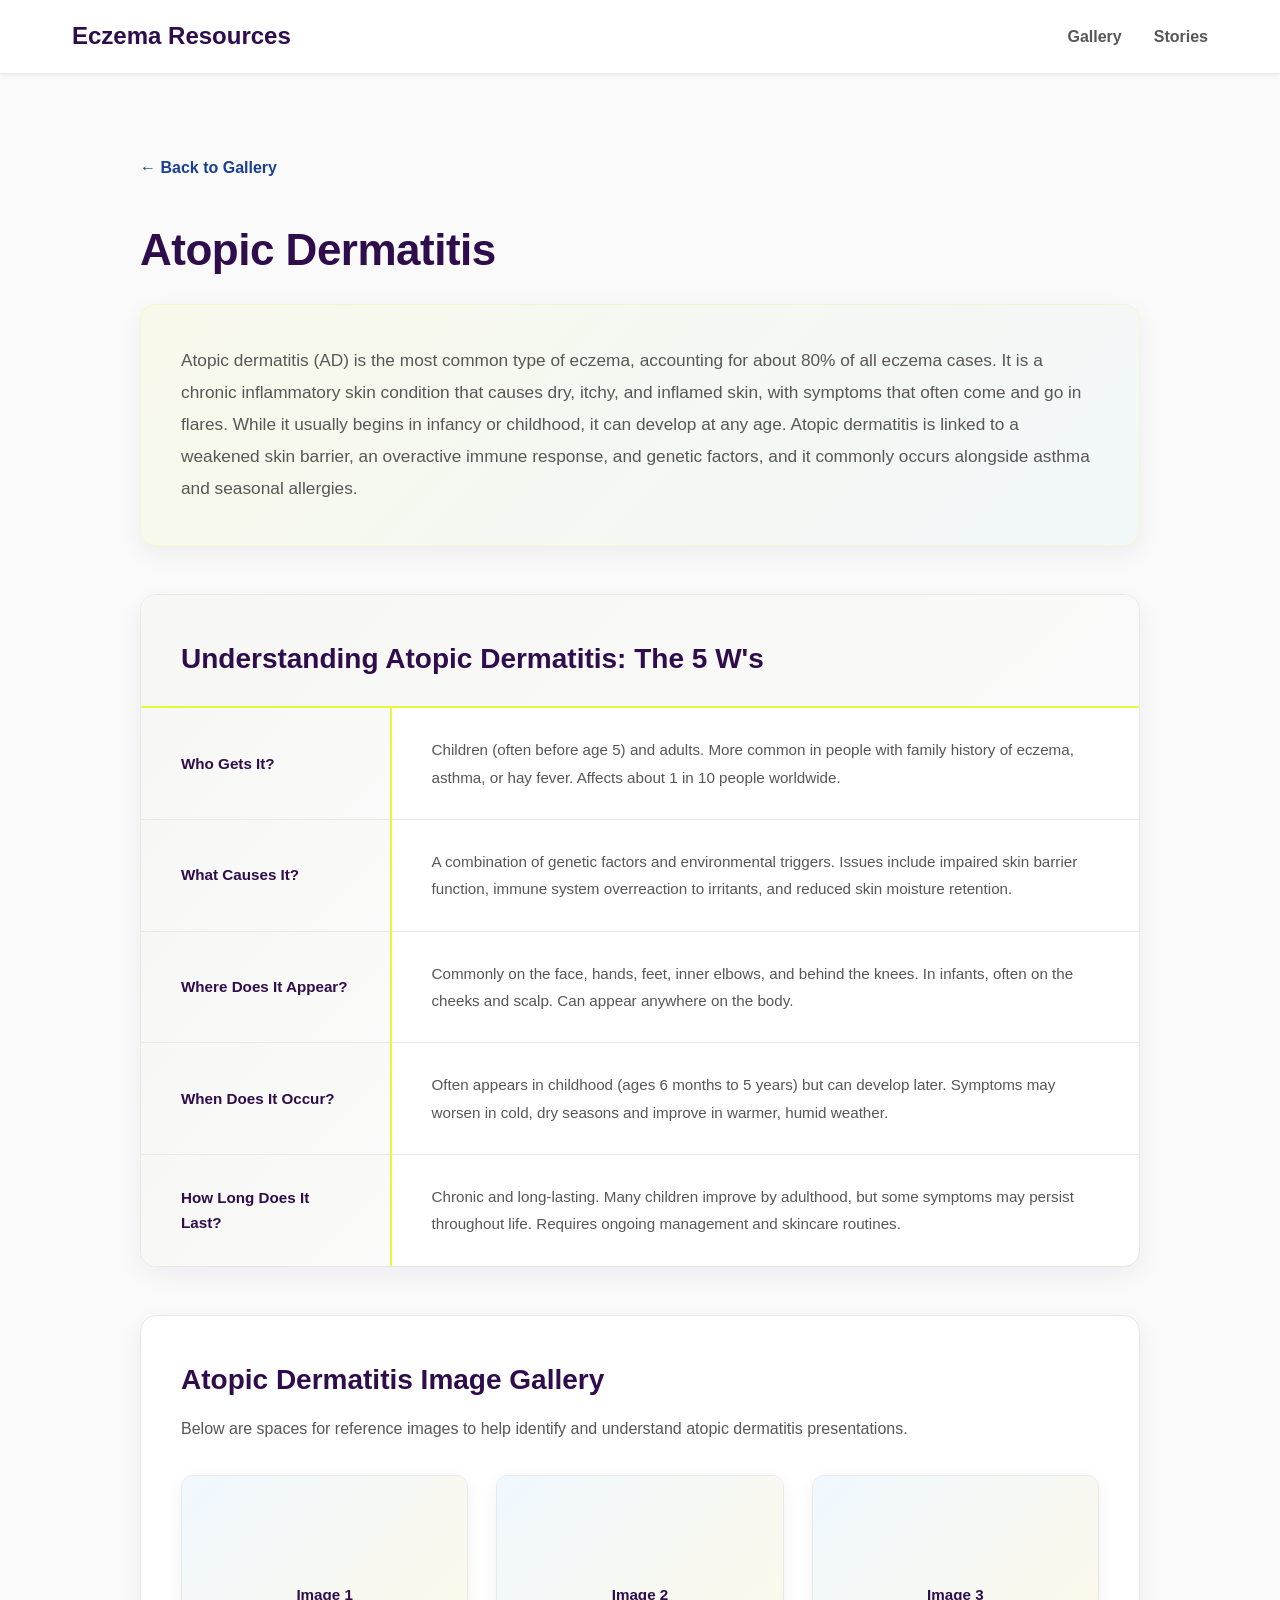
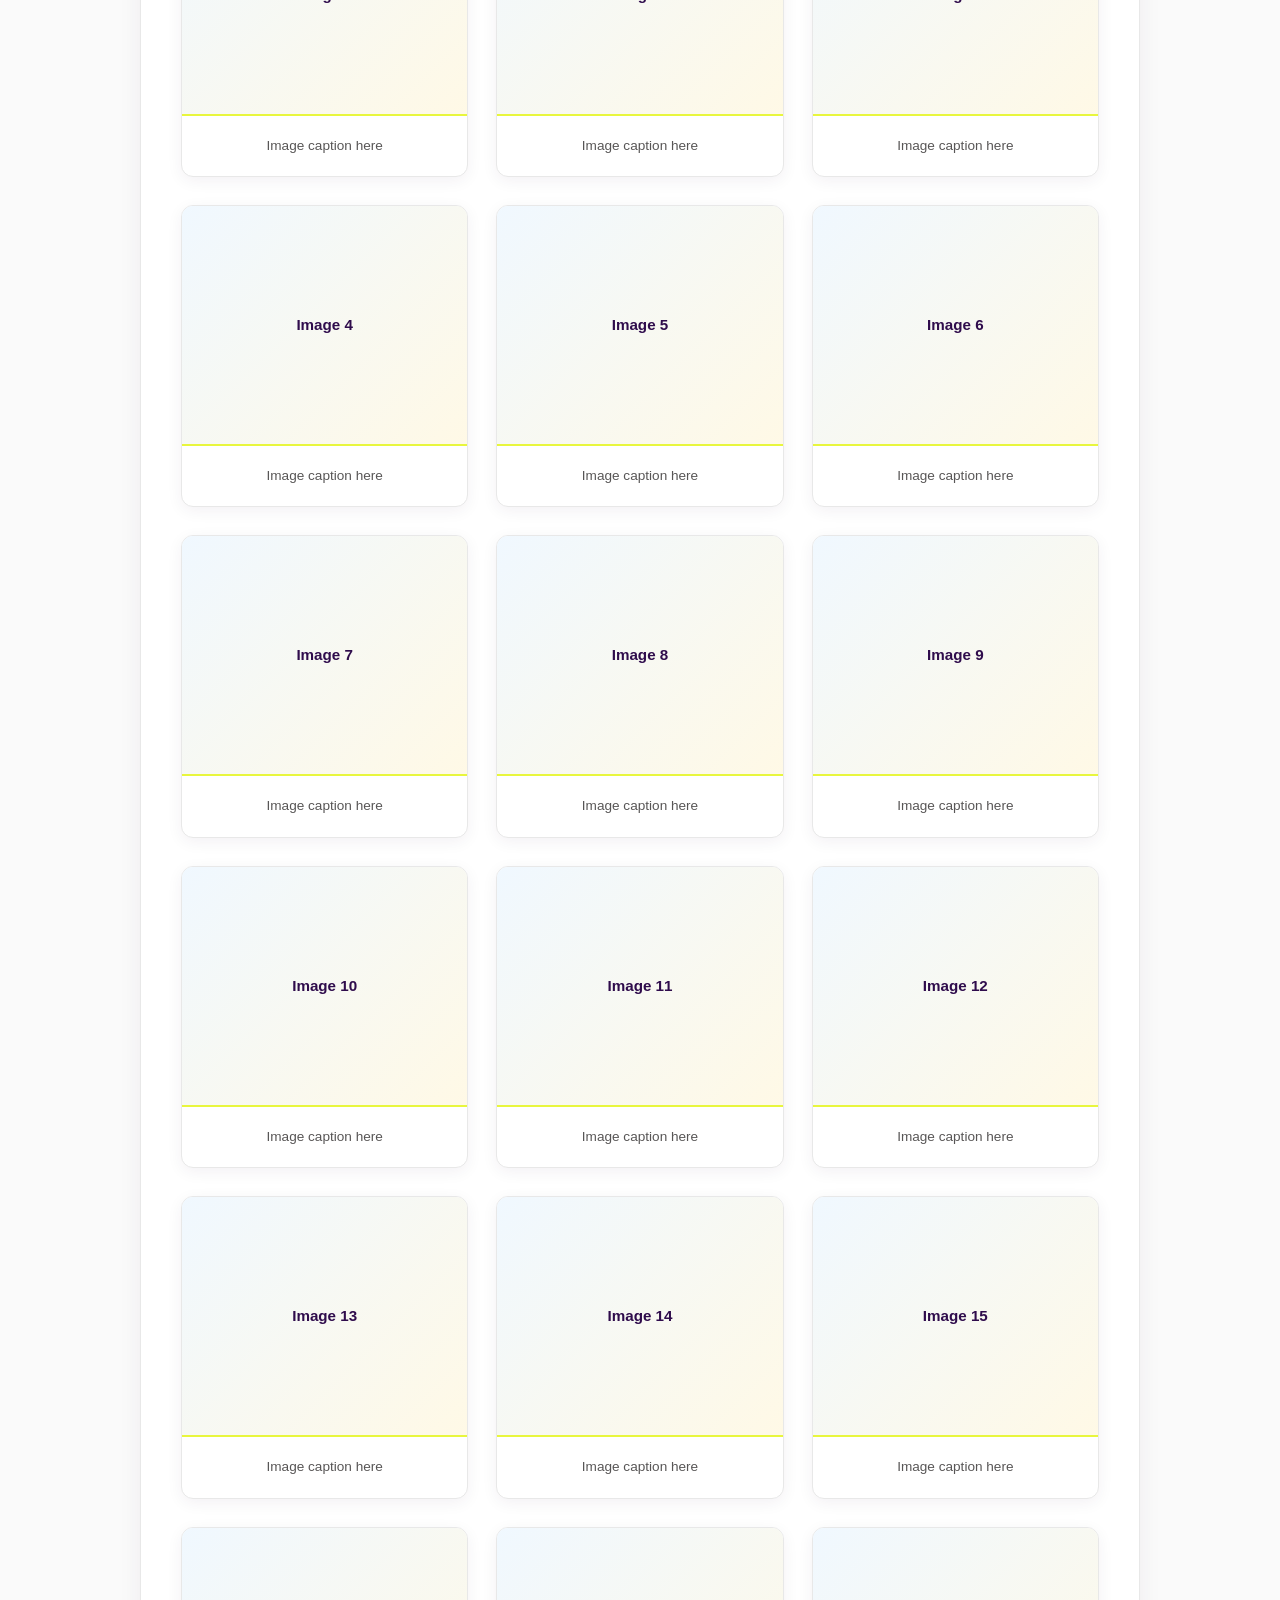
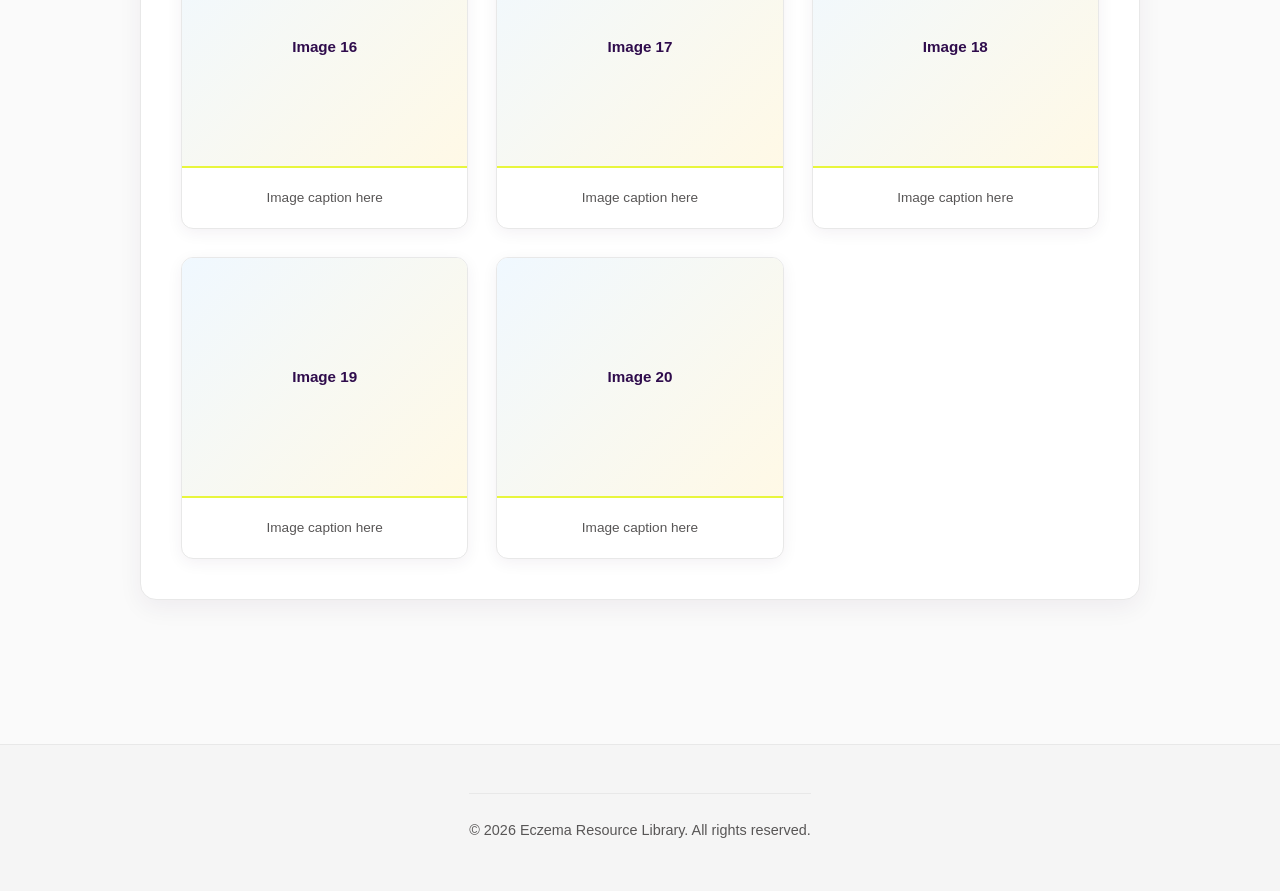
==== atopic-dermatitis.html @ 5a48345d "Add files via upload" ====
<!DOCTYPE html>
<html lang="en">
<head>
    <meta charset="UTF-8">
    <meta name="viewport" content="width=device-width, initial-scale=1.0">
    <title>Atopic Dermatitis - Eczema Resource Library</title>
    <link rel="stylesheet" href="style.css">
</head>
<body>
    <nav class="navbar">
        <div class="nav-container">
            <a href="index.html" class="logo">Eczema Resources</a>
            <ul class="nav-links">
                <li><a href="resources-gallery.html">Gallery</a></li>
                <li><a href="stories.html">Stories</a></li>
            </ul>
        </div>
    </nav>

    <main class="container">
        <div class="detail-page">
            <a href="resources-gallery.html" class="back-link">&larr; Back to Gallery</a>
            
            <h1>Atopic Dermatitis</h1>
            
            <section class="description">
                <p>Atopic dermatitis (AD) is the most common type of eczema, accounting for about 80% of all eczema cases. It is a chronic inflammatory skin condition that causes dry, itchy, and inflamed skin, with symptoms that often come and go in flares. While it usually begins in infancy or childhood, it can develop at any age. Atopic dermatitis is linked to a weakened skin barrier, an overactive immune response, and genetic factors, and it commonly occurs alongside asthma and seasonal allergies.</p>
            </section>

            <section class="five-ws-table">
                <h2>Understanding Atopic Dermatitis: The 5 W's</h2>
                <table class="info-table">
                    <tr>
                        <th>Who Gets It?</th>
                        <td>Children (often before age 5) and adults. More common in people with family history of eczema, asthma, or hay fever. Affects about 1 in 10 people worldwide.</td>
                    </tr>
                    <tr>
                        <th>What Causes It?</th>
                        <td>A combination of genetic factors and environmental triggers. Issues include impaired skin barrier function, immune system overreaction to irritants, and reduced skin moisture retention.</td>
                    </tr>
                    <tr>
                        <th>Where Does It Appear?</th>
                        <td>Commonly on the face, hands, feet, inner elbows, and behind the knees. In infants, often on the cheeks and scalp. Can appear anywhere on the body.</td>
                    </tr>
                    <tr>
                        <th>When Does It Occur?</th>
                        <td>Often appears in childhood (ages 6 months to 5 years) but can develop later. Symptoms may worsen in cold, dry seasons and improve in warmer, humid weather.</td>
                    </tr>
                    <tr>
                        <th>How Long Does It Last?</th>
                        <td>Chronic and long-lasting. Many children improve by adulthood, but some symptoms may persist throughout life. Requires ongoing management and skincare routines.</td>
                    </tr>
                </table>
            </section>

            <section class="image-gallery-section">
                <h2>Atopic Dermatitis Image Gallery</h2>
                <p>Below are spaces for reference images to help identify and understand atopic dermatitis presentations.</p>
                <div class="detail-gallery-grid">
                    <!-- Image placeholder 1-20 -->
                    <div class="gallery-placeholder">
                        <div class="image-placeholder-large">
                            <span>Image 1</span>
                        </div>
                        <p>Image caption here</p>
                    </div>
                    <div class="gallery-placeholder">
                        <div class="image-placeholder-large">
                            <span>Image 2</span>
                        </div>
                        <p>Image caption here</p>
                    </div>
                    <div class="gallery-placeholder">
                        <div class="image-placeholder-large">
                            <span>Image 3</span>
                        </div>
                        <p>Image caption here</p>
                    </div>
                    <div class="gallery-placeholder">
                        <div class="image-placeholder-large">
                            <span>Image 4</span>
                        </div>
                        <p>Image caption here</p>
                    </div>
                    <div class="gallery-placeholder">
                        <div class="image-placeholder-large">
                            <span>Image 5</span>
                        </div>
                        <p>Image caption here</p>
                    </div>
                    <div class="gallery-placeholder">
                        <div class="image-placeholder-large">
                            <span>Image 6</span>
                        </div>
                        <p>Image caption here</p>
                    </div>
                    <div class="gallery-placeholder">
                        <div class="image-placeholder-large">
                            <span>Image 7</span>
                        </div>
                        <p>Image caption here</p>
                    </div>
                    <div class="gallery-placeholder">
                        <div class="image-placeholder-large">
                            <span>Image 8</span>
                        </div>
                        <p>Image caption here</p>
                    </div>
                    <div class="gallery-placeholder">
                        <div class="image-placeholder-large">
                            <span>Image 9</span>
                        </div>
                        <p>Image caption here</p>
                    </div>
                    <div class="gallery-placeholder">
                        <div class="image-placeholder-large">
                            <span>Image 10</span>
                        </div>
                        <p>Image caption here</p>
                    </div>
                    <div class="gallery-placeholder">
                        <div class="image-placeholder-large">
                            <span>Image 11</span>
                        </div>
                        <p>Image caption here</p>
                    </div>
                    <div class="gallery-placeholder">
                        <div class="image-placeholder-large">
                            <span>Image 12</span>
                        </div>
                        <p>Image caption here</p>
                    </div>
                    <div class="gallery-placeholder">
                        <div class="image-placeholder-large">
                            <span>Image 13</span>
                        </div>
                        <p>Image caption here</p>
                    </div>
                    <div class="gallery-placeholder">
                        <div class="image-placeholder-large">
                            <span>Image 14</span>
                        </div>
                        <p>Image caption here</p>
                    </div>
                    <div class="gallery-placeholder">
                        <div class="image-placeholder-large">
                            <span>Image 15</span>
                        </div>
                        <p>Image caption here</p>
                    </div>
                    <div class="gallery-placeholder">
                        <div class="image-placeholder-large">
                            <span>Image 16</span>
                        </div>
                        <p>Image caption here</p>
                    </div>
                    <div class="gallery-placeholder">
                        <div class="image-placeholder-large">
                            <span>Image 17</span>
                        </div>
                        <p>Image caption here</p>
                    </div>
                    <div class="gallery-placeholder">
                        <div class="image-placeholder-large">
                            <span>Image 18</span>
                        </div>
                        <p>Image caption here</p>
                    </div>
                    <div class="gallery-placeholder">
                        <div class="image-placeholder-large">
                            <span>Image 19</span>
                        </div>
                        <p>Image caption here</p>
                    </div>
                    <div class="gallery-placeholder">
                        <div class="image-placeholder-large">
                            <span>Image 20</span>
                        </div>
                        <p>Image caption here</p>
                    </div>
                </div>
            </section>
        </div>
    </main>

    <footer class="footer">
        <div class="footer-content">
            <p>&copy; 2026 Eczema Resource Library. All rights reserved.</p>
        </div>
    </footer>

    <script src="script.js"></script>
</body>
</html>
---- style.css ----
/* Global Styles */
* {
    margin: 0;
    padding: 0;
    box-sizing: border-box;
}

body {
    font-family: 'Delight', 'Segoe UI', Tahoma, Geneva, Verdana, sans-serif;
    line-height: 1.7;
    color: #585656;
    background-color: #fafafa;
}

/* Navigation */
.navbar {
    background-color: #fff;
    border-bottom: 1px solid #e8e8e8;
    position: sticky;
    top: 0;
    z-index: 100;
    box-shadow: 0 2px 4px rgba(0,0,0,0.05);
}

.nav-container {
    max-width: 1200px;
    margin: 0 auto;
    padding: 1rem 2rem;
    display: flex;
    justify-content: space-between;
    align-items: center;
}

.logo {
    font-size: 1.5rem;
    font-weight: 700;
    color: #2F0C4C;
    text-decoration: none;
    letter-spacing: 0px;
}

.nav-links {
    list-style: none;
    display: flex;
    gap: 2rem;
}

.nav-links a {
    text-decoration: none;
    color: #585656;
    font-weight: 600;
    transition: color 0.3s ease;
}

.nav-links a:hover {
    color: #2F0C4C;
}

/* Hero Section */
.hero {
    background: #f7f7f4;
    padding: 3rem 2rem;
    text-align: center;
    border-bottom: 3px solid #E8F63D;
    position: relative;
    overflow: hidden;
}

.hero.bg-image {
    /* Replace the URL below with your hero image path or URL. */
    background-image: url('MINDTHESKIN-15.jpg');
    background-size: cover;
    background-position: center;
    background-repeat: no-repeat;
    min-height: 520px;
    display: flex;
    align-items: center;
    justify-content: center;
    color: #fff;
}

.hero.bg-image::before {
    content: '';
    position: absolute;
    inset: 0;
    background: rgba(18, 33, 61, 0.45);
    pointer-events: none;
}

.hero-content {
    max-width: 800px;
    margin: 0 auto;
    position: relative;
    z-index: 1;
}

.hero h1 {
    font-size: 2.75rem;
    font-weight: 700;
    color: #2F0C4C;
    margin-bottom: 1rem;
    letter-spacing: 0px;
}

.hero.bg-image h1 {
    color: #ffffff;
}

.hero p {
    font-size: 1.2rem;
    color: #585656;
    margin-bottom: 2rem;
    font-weight: 400;
}

.hero.bg-image p {
    color: rgba(255, 255, 255, 0.92);
}


.hero-buttons {
    display: flex;
    gap: 1rem;
    justify-content: center;
    flex-wrap: wrap;
}

/* Buttons */
.btn {
    padding: 0.75rem 1.5rem;
    border-radius: 4px;
    text-decoration: none;
    font-weight: 700;
    transition: all 0.3s ease;
    border: none;
    cursor: pointer;
    font-size: 1rem;
}

.btn-primary {
    background-color: #2F0C4C;
    color: #E8F63D;
}

.btn-primary:hover {
    background-color: #1A3F90;
    box-shadow: 0 4px 12px rgba(47, 12, 76, 0.15);
}

.btn-secondary {
    background-color: transparent;
    color: #2F0C4C;
    border: 2px solid #2F0C4C;
}

.btn-secondary:hover {
    background-color: #2F0C4C;
    color: #E8F63D;
}

.cta-button {
    background-color: #2F0C4C;
    color: #E8F63D;
    padding: 1rem 2rem;
    border-radius: 4px;
    border: none;
    font-weight: 700;
    cursor: pointer;
    font-size: 1.1rem;
    transition: all 0.3s ease;
    margin-top: 1rem;
}

.cta-button:hover {
    background-color: #1A3F90;
    box-shadow: 0 4px 12px rgba(47, 12, 76, 0.15);
}

/* Container */
.container {
    max-width: 1200px;
    margin: 0 auto;
    padding: 3rem 2rem;
}

/* Section Headers */
.section-header {
    text-align: center;
    margin-bottom: 3rem;
    position: relative;
    padding-bottom: 1.5rem;
}

.section-header::after {
    content: '';
    position: absolute;
    bottom: 0;
    left: 50%;
    transform: translateX(-50%);
    width: 80px;
    height: 3px;
    background: linear-gradient(90deg, transparent, #E8F63D, transparent);
}

.section-header h2 {
    font-size: 2.25rem;
    color: #2F0C4C;
    margin-bottom: 0.5rem;
    font-weight: 700;
    letter-spacing: -0.5px;
}

.section-header p {
    font-size: 1.1rem;
    color: #585656;
    font-weight: 400;
}

/* Features */
.features {
    display: grid;
    grid-template-columns: repeat(auto-fit, minmax(280px, 1fr));
    gap: 2rem;
    margin: 2rem 0;
}

.feature-card {
    background: white;
    padding: 2rem;
    border-radius: 12px;
    box-shadow: 0 2px 8px rgba(0,0,0,0.08);
    transition: all 0.3s ease;
    text-align: center;
    position: relative;
    border-top: 4px solid transparent;
    overflow: hidden;
}

.feature-card:nth-child(1) {
    border-top-color: #E8F63D;
}

.feature-card:nth-child(2) {
    border-top-color: #93D8F7;
}

.feature-card:nth-child(3) {
    border-top-color: #2F0C4C;
}

.feature-card::before {
    content: '';
    position: absolute;
    top: 0;
    left: -100%;
    width: 100%;
    height: 100%;
    background: linear-gradient(90deg, transparent, rgba(232, 246, 61, 0.1), transparent);
    transition: left 0.5s ease;
}

.feature-card:hover::before {
    left: 100%;
}

.feature-card:hover {
    box-shadow: 0 8px 24px rgba(0,0,0,0.15);
    transform: translateY(-6px);
}

.feature-icon {
    font-size: 2.5rem;
    margin-bottom: 1rem;
}

.feature-card h3 {
    color: #2F0C4C;
    margin-bottom: 1rem;
    font-size: 1.3rem;
    font-weight: 700;
}

.feature-card p {
    color: #585656;
    margin-bottom: 1.5rem;
    font-size: 0.95rem;
    font-weight: 400;
}

.feature-card a {
    color: #1A3F90;
    text-decoration: none;
    font-weight: 700;
    transition: color 0.3s ease;
}

.feature-card a:hover {
    color: #2F0C4C;
}

/* Gallery Section */
.gallery-section {
    background: white;
    padding: 2rem;
    border-radius: 8px;
    box-shadow: 0 2px 8px rgba(0,0,0,0.08);
}

.eczema-types {
    display: grid;
    gap: 3rem;
}

.eczema-category {
    border-bottom: 1px solid #e8e8e8;
    padding-bottom: 2rem;
}

.eczema-category:last-child {
    border-bottom: none;
}

.eczema-category h3 {
    font-size: 1.5rem;
    color: #2F0C4C;
    margin-bottom: 0.5rem;
    font-weight: 700;
}

.category-description {
    color: #585656;
    font-size: 0.95rem;
    margin-bottom: 1.5rem;
    font-weight: 400;
}

.gallery-grid {
    display: grid;
    grid-template-columns: repeat(auto-fit, minmax(200px, 1fr));
    gap: 1.5rem;
}

.gallery-item {
    background: white;
    border-radius: 12px;
    overflow: hidden;
    transition: all 0.3s ease;
    box-shadow: 0 2px 6px rgba(0,0,0,0.08);
    border: 2px solid #e8e8e8;
    position: relative;
}

.gallery-item::after {
    content: '';
    position: absolute;
    bottom: 0;
    left: 0;
    width: 0;
    height: 3px;
    background: linear-gradient(90deg, #E8F63D, #93D8F7, #2F0C4C);
    transition: width 0.4s ease;
}

.gallery-item:hover {
    box-shadow: 0 8px 20px rgba(0,0,0,0.15);
    transform: translateY(-6px) scale(1.02);
    border-color: #93D8F7;
}

.gallery-item:hover::after {
    width: 100%;
}

.image-placeholder {
    width: 100%;
    aspect-ratio: 1;
    background: linear-gradient(135deg, #93D8F7 0%, #E2E2E2 100%);
    display: flex;
    align-items: center;
    justify-content: center;
    font-weight: 600;
    color: rgba(255,255,255,0.7);
    font-size: 1.1rem;
}

.image-caption {
    padding: 1rem;
    color: #585656;
    font-size: 0.9rem;
    text-align: center;
    font-weight: 500;
}

/* Stories Section */
.stories-section {
    background: white;
    padding: 2rem;
    border-radius: 8px;
    box-shadow: 0 2px 8px rgba(0,0,0,0.08);
}

.stories-grid {
    display: grid;
    grid-template-columns: repeat(auto-fit, minmax(350px, 1fr));
    gap: 2rem;
}

.story-card {
    background: white;
    padding: 2rem;
    border-radius: 12px;
    border: 2px solid #e8e8e8;
    box-shadow: 0 2px 6px rgba(0,0,0,0.08);
    transition: all 0.3s ease;
    position: relative;
    overflow: hidden;
}

.story-card::before {
    content: '';
    position: absolute;
    left: 0;
    top: 0;
    width: 4px;
    height: 0;
    background: linear-gradient(180deg, #E8F63D, #93D8F7);
    transition: height 0.4s ease;
}

.story-card:hover {
    box-shadow: 0 12px 28px rgba(0,0,0,0.15);
    border-color: #E8F63D;
    transform: translateY(-8px);
}

.story-card:hover::before {
    height: 100%;
}

.story-header {
    display: flex;
    gap: 1rem;
    margin-bottom: 1.5rem;
    align-items: center;
}

.author-avatar {
    width: 50px;
    height: 50px;
    border-radius: 50%;
    background: linear-gradient(135deg, #2F0C4C 0%, #1A3F90 100%);
    color: #E8F63D;
    display: flex;
    align-items: center;
    justify-content: center;
    font-weight: 700;
    font-size: 1.2rem;
    flex-shrink: 0;
}

.author-info h3 {
    color: #2F0C4C;
    margin: 0;
    font-size: 1.1rem;
    font-weight: 700;
}

.author-meta {
    color: #585656;
    font-size: 0.85rem;
    margin: 0;
    font-weight: 400;
}

.story-content {
    color: #585656;
    line-height: 1.8;
    margin-bottom: 1rem;
    font-size: 0.95rem;
    font-weight: 400;
}

.story-footer {
    display: flex;
    justify-content: space-between;
    align-items: center;
    padding-top: 1rem;
    border-top: 1px solid #e8e8e8;
}

.read-time {
    color: #585656;
    font-size: 0.85rem;
    font-weight: 500;
}

.story-link {
    display: block;
    color: inherit;
    text-decoration: none;
}

.story-link:hover {
    text-decoration: none;
}

.article-page {
    background: white;
    border-radius: 16px;
    box-shadow: 0 8px 30px rgba(0,0,0,0.08);
    padding: 2rem;
    margin-top: 2rem;
}

.article-header {
    max-width: 900px;
    margin: 0 auto 2rem;
    text-align: center;
}

.article-label {
    display: inline-flex;
    padding: 0.4rem 0.85rem;
    border-radius: 999px;
    background: #E8F63D;
    color: #2F0C4C;
    font-weight: 700;
    letter-spacing: 0.5px;
    margin-bottom: 1rem;
    font-size: 0.9rem;
}

.article-header h1 {
    font-size: 2.75rem;
    margin-bottom: 1rem;
    color: #2F0C4C;
    line-height: 1.1;
}

.article-meta {
    color: #585656;
    font-size: 0.94rem;
    margin-bottom: 1.5rem;
}

.article-meta span {
    margin: 0 0.35rem;
}

.article-meta span:first-child {
    font-weight: 700;
}

.article-intro {
    color: #585656;
    font-size: 1.1rem;
    max-width: 780px;
    margin: 0 auto;
    line-height: 1.8;
}

.article-image {
    max-width: 900px;
    margin: 2rem auto;
}

.article-image-placeholder {
    background: linear-gradient(135deg, #93D8F7 0%, #E2E2E2 100%);
    border-radius: 16px;
    height: 420px;
    display: flex;
    align-items: center;
    justify-content: center;
    color: rgba(255,255,255,0.85);
    font-weight: 700;
    letter-spacing: 0.5px;
    font-size: 1rem;
    border: 1px solid #e8e8e8;
}

.article-layout {
    display: grid;
    grid-template-columns: 1fr 320px;
    gap: 2rem;
    align-items: start;
}

.article-content {
    display: flex;
    flex-direction: column;
    gap: 2rem;
}

.article-section {
    background: #fff;
    padding: 1.75rem;
    border-radius: 14px;
    border: 1px solid #e8e8e8;
    box-shadow: 0 4px 16px rgba(0,0,0,0.04);
}

.article-section h2,
.article-section h3 {
    color: #2F0C4C;
    margin-bottom: 1rem;
}

.article-section p,
.article-section li {
    color: #585656;
    line-height: 1.8;
    font-size: 1rem;
}

.article-section ul {
    margin-top: 1rem;
    padding-left: 1.2rem;
}

.article-section ul li {
    margin-bottom: 0.75rem;
}

.article-quote {
    padding: 1.75rem;
    border-left: 6px solid #E8F63D;
    background: #fff9d5;
    color: #2F0C4C;
    border-radius: 12px;
    font-size: 1.05rem;
    line-height: 1.8;
}

.article-sidebar {
    display: grid;
    gap: 1.5rem;
}

.sidebar-card {
    background: white;
    border-radius: 14px;
    border: 1px solid #e8e8e8;
    padding: 1.5rem;
    box-shadow: 0 4px 16px rgba(0,0,0,0.04);
}

.sidebar-card h3 {
    margin-bottom: 1rem;
    color: #2F0C4C;
    font-size: 1.05rem;
}

.sidebar-card p {
    color: #585656;
    line-height: 1.7;
    margin-bottom: 1rem;
}

.sidebar-card ul {
    list-style: none;
    padding-left: 0;
}

.sidebar-card ul li {
    margin-bottom: 0.8rem;
}

.sidebar-card ul li a {
    color: #1A3F90;
    text-decoration: none;
    font-weight: 700;
}

.sidebar-card ul li a:hover {
    color: #2F0C4C;
}

.sidebar-cta .btn-secondary {
    width: 100%;
    text-align: center;
}

@media (max-width: 1024px) {
    .article-layout {
        grid-template-columns: 1fr;
    }
}

@media (max-width: 768px) {
    .article-header h1 {
        font-size: 2.2rem;
    }

    .article-image-placeholder {
        height: 280px;
    }
}

@media (max-width: 600px) {
    .container {
        padding: 1.5rem;
    }

    .navbar {
        padding: 0.8rem 1rem;
    }

    .nav-links {
        gap: 1rem;
        font-size: 0.95rem;
    }
}

/* Resources Section */
.resources {
    background: white;
    padding: 2rem;
    border-radius: 8px;
    box-shadow: 0 2px 8px rgba(0,0,0,0.08);
    margin: 2rem 0;
}

.resources h2 {
    color: #2F0C4C;
    margin-bottom: 2rem;
    font-size: 2rem;
    font-weight: 700;
}

.resource-grid {
    display: grid;
    grid-template-columns: repeat(auto-fit, minmax(250px, 1fr));
    gap: 2rem;
}

.resource-item {
    padding: 1.5rem;
    border-left: 4px solid #93D8F7;
    background: white;
    border-radius: 8px;
    box-shadow: 0 2px 6px rgba(0,0,0,0.08);
    transition: all 0.3s ease;
    position: relative;
    overflow: hidden;
}

.resource-item::before {
    content: '';
    position: absolute;
    top: 0;
    right: -30px;
    width: 60px;
    height: 60px;
    background: radial-gradient(circle, rgba(232, 246, 61, 0.15), transparent);
    border-radius: 50%;
    transition: all 0.3s ease;
}

.resource-item:hover {
    border-left-color: #E8F63D;
    box-shadow: 0 8px 20px rgba(0,0,0,0.12);
    transform: translateX(4px);
}

.resource-item:hover::before {
    right: -10px;
}

.resource-item h3 {
    color: #2F0C4C;
    margin-bottom: 0.75rem;
    font-size: 1.1rem;
    font-weight: 700;
}

.resource-item p {
    color: #585656;
    margin-bottom: 1rem;
    font-size: 0.95rem;
    font-weight: 400;
}

.resource-item a {
    color: #1A3F90;
    text-decoration: none;
    font-weight: 700;
    transition: color 0.3s ease;
}

.resource-item a:hover {
    color: #2F0C4C;
}

/* Newsletter Section */
.newsletter {
    background: white;
    padding: 2rem;
    border-radius: 8px;
    box-shadow: 0 2px 8px rgba(0,0,0,0.08);
    margin: 2rem 0;
    text-align: center;
    border: 1px solid #e8e8e8;
}

.newsletter h2 {
    color: #2F0C4C;
    margin-bottom: 0.5rem;
    font-size: 2rem;
    font-weight: 700;
}

.newsletter p {
    color: #585656;
    margin-bottom: 1.5rem;
    font-weight: 400;
}

.newsletter-form {
    display: flex;
    gap: 0.5rem;
    max-width: 500px;
    margin: 0 auto;
    flex-wrap: wrap;
    justify-content: center;
}

.newsletter-form input {
    flex: 1;
    min-width: 250px;
    padding: 0.75rem 1rem;
    border: 1px solid #e8e8e8;
    border-radius: 4px;
    font-size: 1rem;
    font-family: 'Delight', sans-serif;
}

.newsletter-form input:focus {
    outline: none;
    border-color: #2F0C4C;
    box-shadow: 0 0 0 3px rgba(47, 12, 76, 0.1);
}

/* Info Section */
.info-section {
    background: white;
    padding: 2rem;
    border-radius: 8px;
    margin: 2rem 0;
    text-align: center;
    box-shadow: 0 2px 8px rgba(0,0,0,0.08);
}

.info-section h2 {
    color: #2F0C4C;
    margin-bottom: 1rem;
    font-weight: 700;
}

.info-section p {
    color: #585656;
    font-size: 1rem;
    max-width: 600px;
    margin: 0 auto;
    font-weight: 400;
}

/* CTA Section */
.cta-section {
    background: linear-gradient(135deg, #fff 0%, rgba(47, 12, 76, 0.03) 100%);
    padding: 3rem 2rem;
    border-radius: 12px;
    margin: 2rem 0;
    color: #2F0C4C;
    text-align: center;
    box-shadow: 0 2px 8px rgba(0,0,0,0.08);
    border: 2px solid #E8F63D;
    position: relative;
    overflow: hidden;
}

.cta-section::before {
    content: '';
    position: absolute;
    top: -50%;
    left: -50%;
    width: 300px;
    height: 300px;
    border-radius: 50%;
    background: radial-gradient(circle, rgba(232, 246, 61, 0.15), transparent);
}

.cta-section > * {
    position: relative;
    z-index: 1;
}

.cta-section h2 {
    color: #2F0C4C;
    margin-bottom: 1rem;
    font-size: 2rem;
    font-weight: 700;
}

.cta-section p {
    color: #585656;
    font-size: 1.1rem;
    margin-bottom: 1rem;
    font-weight: 400;
}

/* Footer */
.footer {
    background-color: #f5f5f5;
    color: #585656;
    padding: 3rem 2rem 1rem;
    margin-top: 4rem;
    border-top: 1px solid #e8e8e8;
}

.footer-content {
    max-width: 1200px;
    margin: 0 auto;
    display: grid;
    grid-template-columns: repeat(auto-fit, minmax(200px, 1fr));
    gap: 2rem;
    margin-bottom: 2rem;
}

.footer-section h4 {
    margin-bottom: 1rem;
    font-size: 1rem;
    color: #2F0C4C;
    font-weight: 700;
}

.footer-section ul {
    list-style: none;
}

.footer-section a {
    color: #585656;
    text-decoration: none;
    font-size: 0.9rem;
    transition: color 0.3s ease;
    display: block;
    margin-bottom: 0.5rem;
    font-weight: 500;
}

.footer-section a:hover {
    color: #2F0C4C;
}

.footer p {
    text-align: center;
    color: #585656;
    font-size: 0.9rem;
    max-width: 1200px;
    margin: 0 auto;
    border-top: 1px solid #e8e8e8;
    padding-top: 1.5rem;
}

/* Responsive Design */
@media (max-width: 768px) {
    .hero h1 {
        font-size: 2rem;
    }

    .hero-buttons {
        flex-direction: column;
        align-items: center;
    }

    .btn {
        width: 100%;
        text-align: center;
    }

    .nav-links {
        gap: 1rem;
        font-size: 0.9rem;
    }

    .gallery-grid {
        grid-template-columns: repeat(auto-fit, minmax(150px, 1fr));
    }

    .stories-grid {
        grid-template-columns: 1fr;
    }

    .newsletter-form {
        flex-direction: column;
    }

    .newsletter-form input {
        min-width: unset;
    }

    .section-header h2 {
        font-size: 1.75rem;
    }

    .features {
        grid-template-columns: 1fr;
    }
}

@media (max-width: 480px) {
    .hero {
        padding: 2rem 1rem;
    }

    .hero h1 {
        font-size: 1.5rem;
    }

    .hero-image-placeholder {
        min-height: 220px;
    }

    .nav-container {
        padding: 1rem;
    }

    .logo {
        font-size: 1.2rem;
    }

    .container {
        padding: 1.5rem 1rem;
    }

    .feature-card,
    .story-card,
    .gallery-item {
        padding: 1.5rem 1rem;
    }
}
/* Detail Pages for Eczema Types */
.detail-page {
    max-width: 1000px;
    margin: 0 auto;
    padding: 2rem 0;
}

.back-link {
    display: inline-flex;
    align-items: center;
    color: #1A3F90;
    text-decoration: none;
    font-weight: 700;
    margin-bottom: 2rem;
    transition: color 0.3s ease;
    font-size: 1rem;
    gap: 0.5rem;
}

.back-link:hover {
    color: #2F0C4C;
}

.detail-page h1 {
    font-size: 2.75rem;
    color: #2F0C4C;
    margin-bottom: 1rem;
    font-weight: 700;
    letter-spacing: -0.5px;
}

.description {
    background: linear-gradient(135deg, rgba(232, 246, 61, 0.08) 0%, rgba(147, 216, 247, 0.08) 100%);
    padding: 2.5rem;
    border-radius: 16px;
    border: 1px solid rgba(232, 246, 61, 0.2);
    box-shadow: 0 8px 24px rgba(47, 12, 76, 0.06);
    margin-bottom: 3rem;
    font-size: 1.08rem;
    line-height: 1.85;
    color: #585656;
}

.five-ws-table {
    background: white;
    padding: 0;
    border-radius: 16px;
    border: 1px solid #e8e8e8;
    box-shadow: 0 8px 24px rgba(47, 12, 76, 0.06);
    margin-bottom: 3rem;
    overflow: hidden;
}

.five-ws-table h2 {
    font-size: 1.75rem;
    color: #2F0C4C;
    margin: 0;
    padding: 2.5rem 2.5rem 1.5rem;
    font-weight: 700;
    background: linear-gradient(135deg, #f7f7f4 0%, #fafafa 100%);
    border-bottom: 2px solid #E8F63D;
}

.info-table {
    width: 100%;
    border-collapse: collapse;
    margin: 0;
}

.info-table tr {
    border-bottom: 1px solid #e8e8e8;
    transition: background-color 0.3s ease;
}

.info-table tr:last-child {
    border-bottom: none;
}

.info-table tr:hover {
    background-color: #f9f9f6;
}

.info-table th {
    background: linear-gradient(135deg, #f7f7f4 0%, #fafafa 100%);
    padding: 1.75rem 2.5rem;
    text-align: left;
    font-weight: 700;
    color: #2F0C4C;
    width: 25%;
    font-size: 0.95rem;
    border: none;
    border-right: 2px solid #E8F63D;
}

.info-table td {
    padding: 1.75rem 2.5rem;
    color: #585656;
    line-height: 1.8;
    font-size: 0.95rem;
    border: none;
}

.image-gallery-section {
    margin-top: 3rem;
    background: white;
    padding: 2.5rem;
    border-radius: 16px;
    border: 1px solid #e8e8e8;
    box-shadow: 0 8px 24px rgba(47, 12, 76, 0.06);
}

.image-gallery-section h2 {
    font-size: 1.75rem;
    color: #2F0C4C;
    margin: 0 0 0.75rem 0;
    font-weight: 700;
}

.image-gallery-section p {
    color: #585656;
    margin-bottom: 2rem;
    font-size: 1rem;
    line-height: 1.7;
}

.detail-gallery-grid {
    display: grid;
    grid-template-columns: repeat(auto-fill, minmax(220px, 1fr));
    gap: 1.75rem;
}

.gallery-placeholder {
    background: white;
    border-radius: 12px;
    overflow: hidden;
    border: 1px solid #e8e8e8;
    box-shadow: 0 4px 16px rgba(47, 12, 76, 0.06);
    transition: all 0.3s ease;
    cursor: pointer;
}

.gallery-placeholder:hover {
    box-shadow: 0 12px 36px rgba(47, 12, 76, 0.15);
    transform: translateY(-8px);
    border-color: #E8F63D;
}

.image-placeholder-large {
    background: linear-gradient(135deg, #f0f8ff 0%, #fff9e6 100%);
    min-height: 240px;
    display: flex;
    align-items: center;
    justify-content: center;
    color: #2F0C4C;
    font-weight: 700;
    font-size: 0.95rem;
    border-bottom: 2px solid #E8F63D;
    transition: background 0.3s ease;
}

.gallery-placeholder:hover .image-placeholder-large {
    background: linear-gradient(135deg, #e8f3ff 0%, #ffe8e8 100%);
}

.gallery-placeholder p {
    padding: 1.25rem;
    color: #585656;
    font-size: 0.85rem;
    margin: 0;
    font-weight: 500;
    text-align: center;
    line-height: 1.5;
}

/* Gallery Category Links */
.eczema-types h3 a {
    color: #2F0C4C;
    text-decoration: none;
    font-weight: 700;
    transition: color 0.3s ease;
    border-bottom: 3px solid transparent;
    padding-bottom: 0.25rem;
}

.eczema-types h3 a:hover {
    color: #1A3F90;
    border-bottom-color: #E8F63D;
}

@media (max-width: 768px) {
    .detail-page h1 {
        font-size: 2.2rem;
    }

    .description {
        padding: 1.75rem;
        font-size: 1rem;
    }

    .five-ws-table h2 {
        padding: 1.75rem 1.75rem 1rem;
    }

    .info-table th,
    .info-table td {
        padding: 1rem 1.25rem;
        font-size: 0.85rem;
    }

    .detail-gallery-grid {
        grid-template-columns: repeat(auto-fill, minmax(160px, 1fr));
        gap: 1rem;
    }

    .image-placeholder-large {
        min-height: 180px;
    }

    .image-gallery-section {
        padding: 1.75rem;
    }
}

@media (max-width: 480px) {
    .detail-page {
        padding: 1rem 0;
    }

    .detail-page h1 {
        font-size: 1.75rem;
        margin-bottom: 0.75rem;
    }

    .description {
        padding: 1.5rem;
        font-size: 0.95rem;
        margin-bottom: 2rem;
    }

    .five-ws-table {
        margin-bottom: 2rem;
    }

    .five-ws-table h2 {
        font-size: 1.4rem;
        padding: 1.5rem 1.5rem 1rem;
    }

    .info-table th,
    .info-table td {
        padding: 0.75rem 1rem;
        font-size: 0.75rem;
    }

    .detail-gallery-grid {
        grid-template-columns: repeat(auto-fill, minmax(120px, 1fr));
        gap: 0.75rem;
    }

    .image-placeholder-large {
        min-height: 140px;
        font-size: 0.8rem;
    }

    .gallery-placeholder p {
        padding: 0.75rem;
        font-size: 0.75rem;
    }

    .image-gallery-section {
        padding: 1.5rem;
    }
}

/* Lightbox Modal */
.lightbox-modal {
    display: none;
    position: fixed;
    inset: 0;
    background: rgba(0, 0, 0, 0.85);
    backdrop-filter: blur(4px);
    z-index: 1000;
    align-items: center;
    justify-content: center;
    padding: 1rem;
}

.lightbox-content {
    position: relative;
    max-width: 90vw;
    max-height: 90vh;
    display: flex;
    flex-direction: column;
    align-items: center;
    animation: fadeInScale 0.3s ease;
}

@keyframes fadeInScale {
    from {
        opacity: 0;
        transform: scale(0.9);
    }
    to {
        opacity: 1;
        transform: scale(1);
    }
}

#lightbox-image {
    max-width: 100%;
    max-height: 70vh;
    border-radius: 12px;
    box-shadow: 0 20px 60px rgba(0, 0, 0, 0.3);
    object-fit: contain;
}

#lightbox-caption {
    color: #ffffff;
    text-align: center;
    margin-top: 1.5rem;
    font-size: 1rem;
    max-width: 600px;
    font-weight: 500;
}

.lightbox-close,
.lightbox-prev,
.lightbox-next {
    position: absolute;
    background: rgba(255, 255, 255, 0.15);
    color: #ffffff;
    border: none;
    font-size: 2rem;
    cursor: pointer;
    padding: 0.5rem 1rem;
    border-radius: 8px;
    transition: all 0.3s ease;
    z-index: 1001;
    display: flex;
    align-items: center;
    justify-content: center;
    width: 50px;
    height: 50px;
}

.lightbox-close:hover,
.lightbox-prev:hover,
.lightbox-next:hover {
    background: rgba(255, 255, 255, 0.3);
    transform: scale(1.1);
}

.lightbox-close {
    top: 1rem;
    right: 1rem;
}

.lightbox-prev {
    left: 1rem;
    top: 50%;
    transform: translateY(-50%);
}

.lightbox-next {
    right: 1rem;
    top: 50%;
    transform: translateY(-50%);
}

@media (max-width: 768px) {
    .lightbox-prev,
    .lightbox-next {
        width: 40px;
        height: 40px;
        font-size: 1.5rem;
    }

    #lightbox-image {
        max-height: 60vh;
    }

    #lightbox-caption {
        font-size: 0.9rem;
    }
}
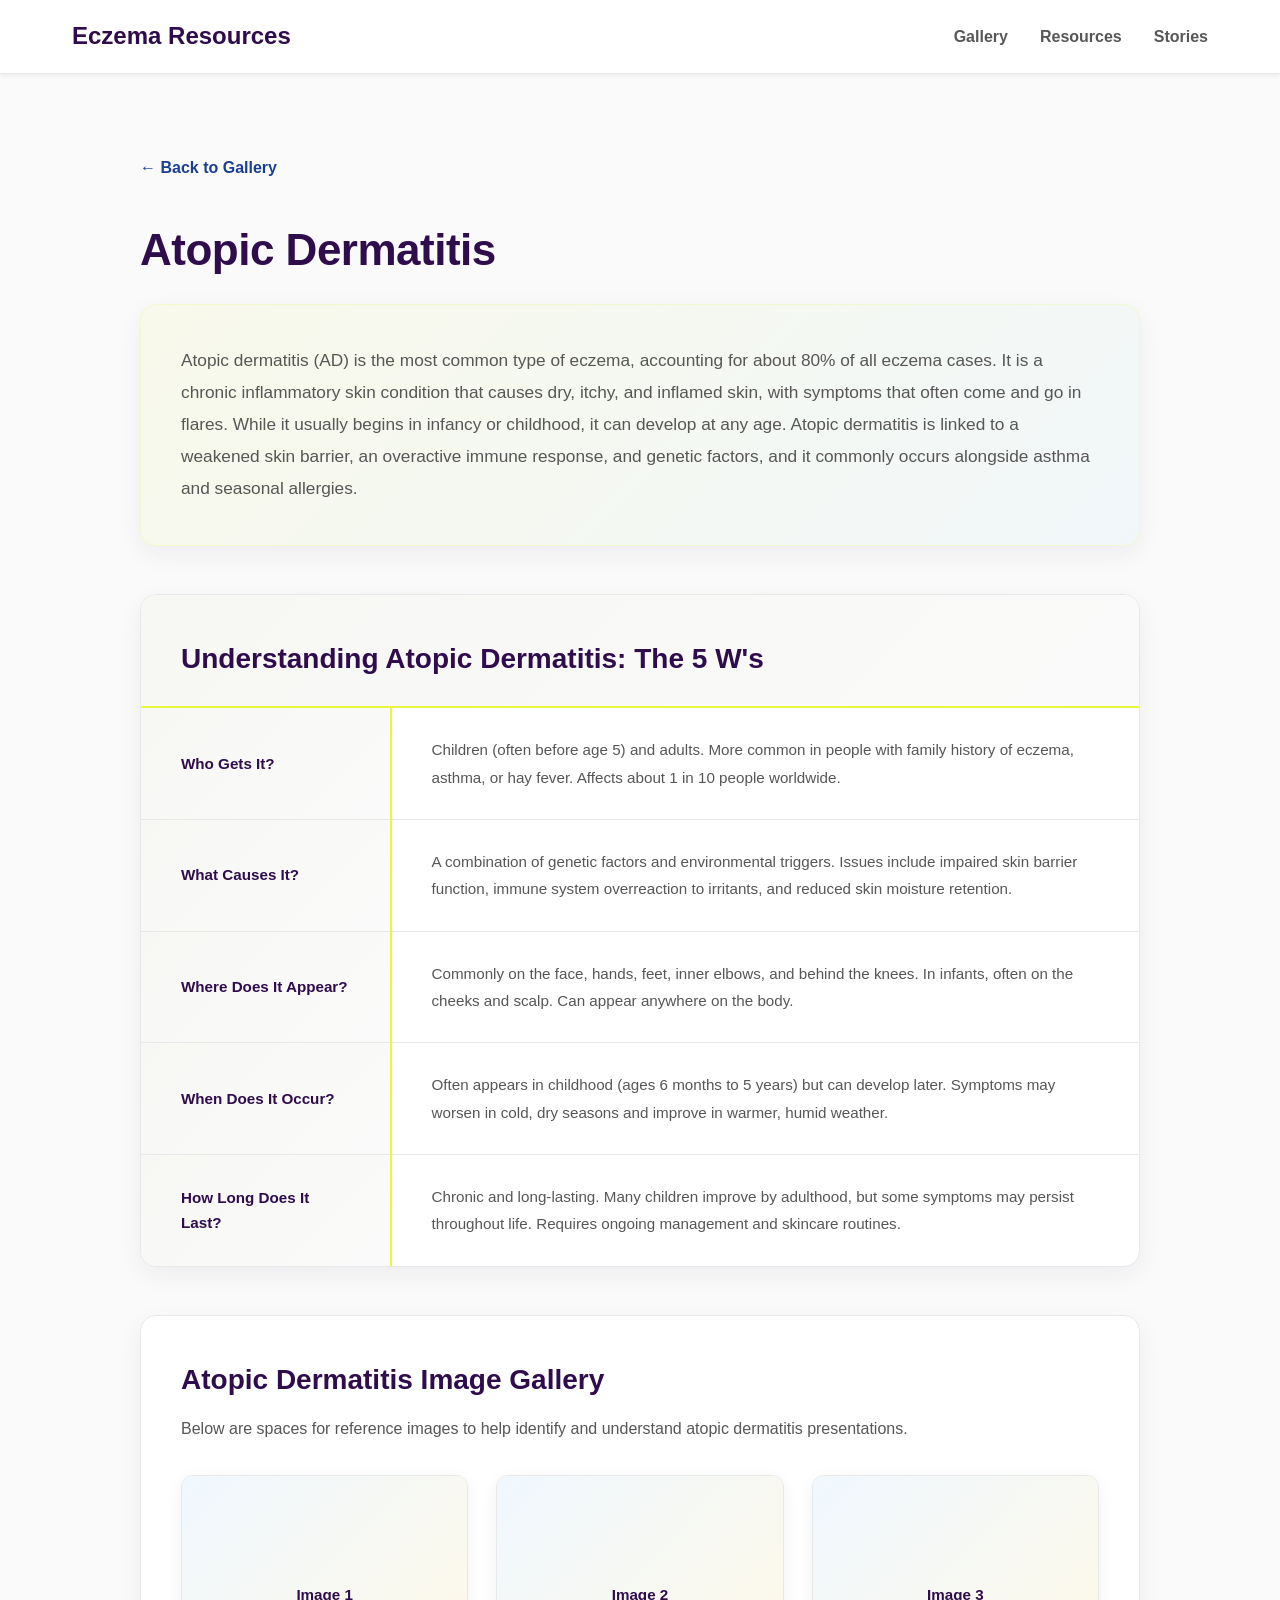
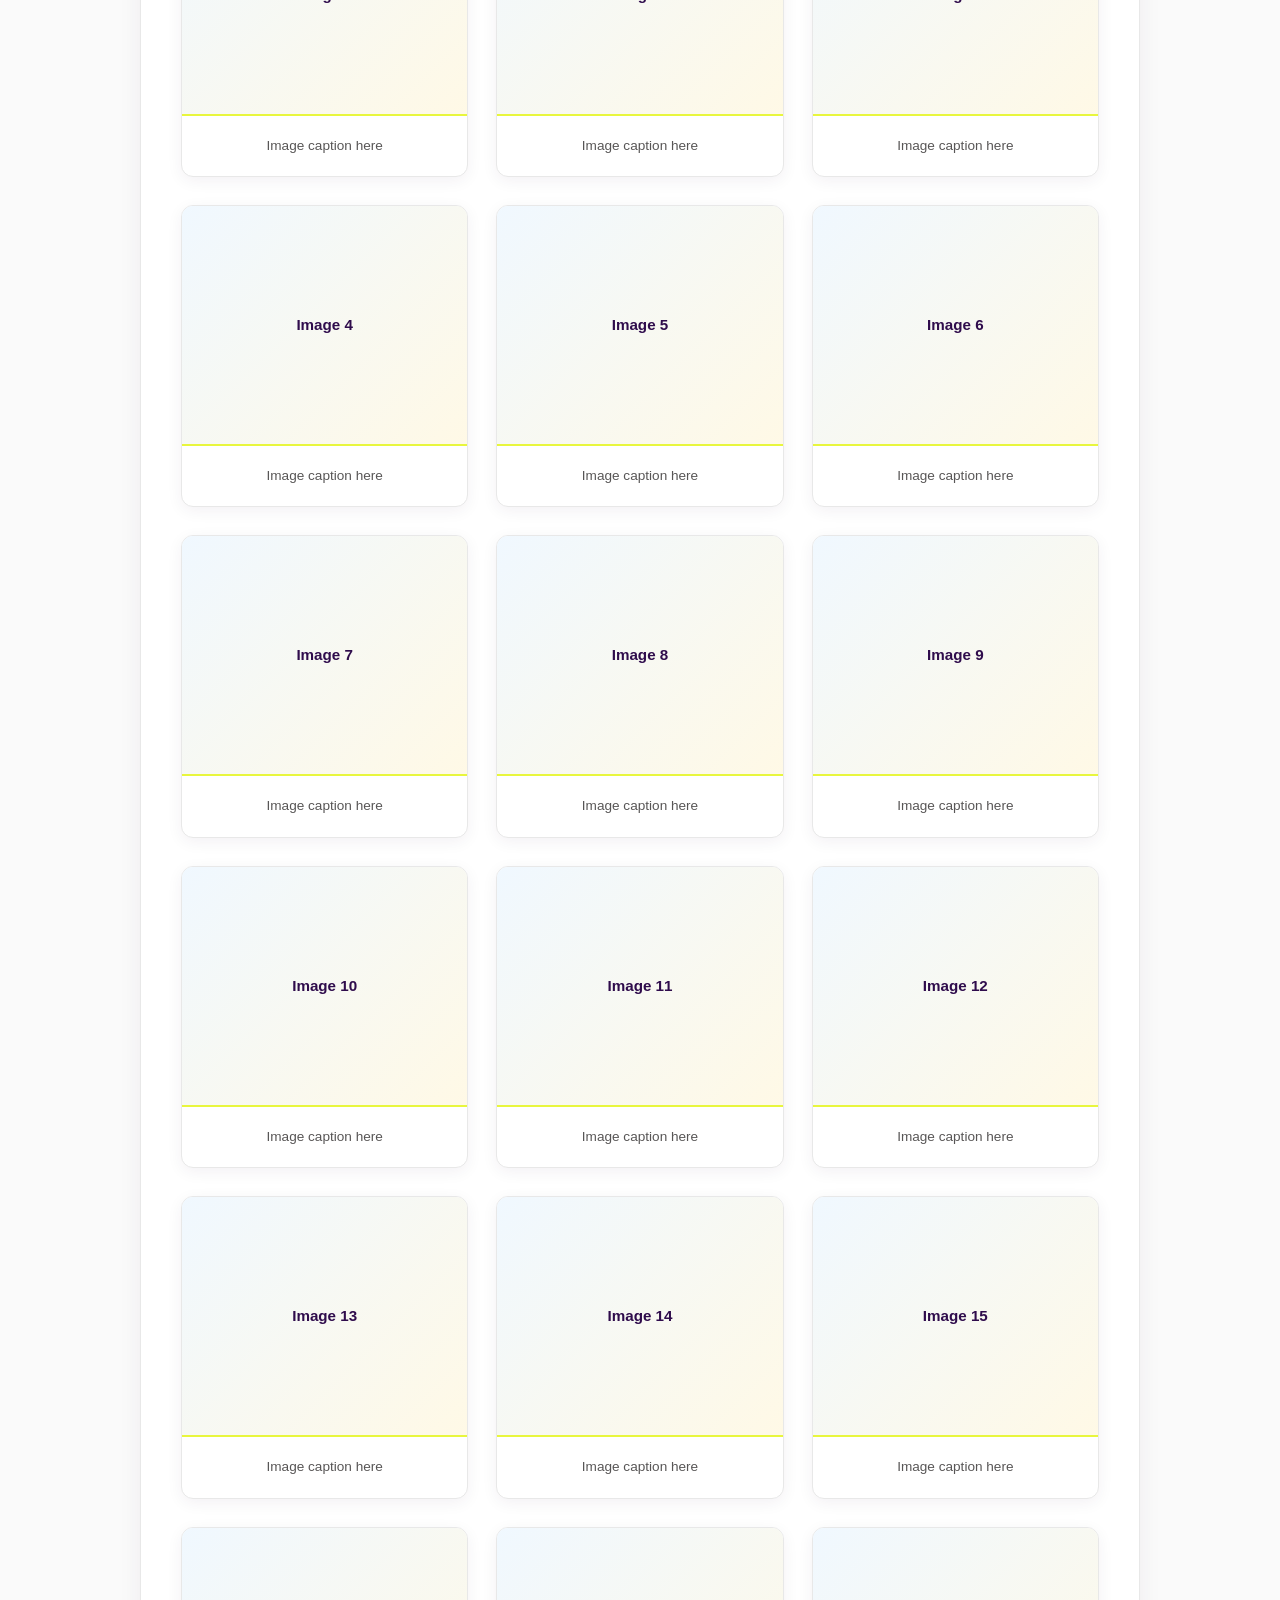
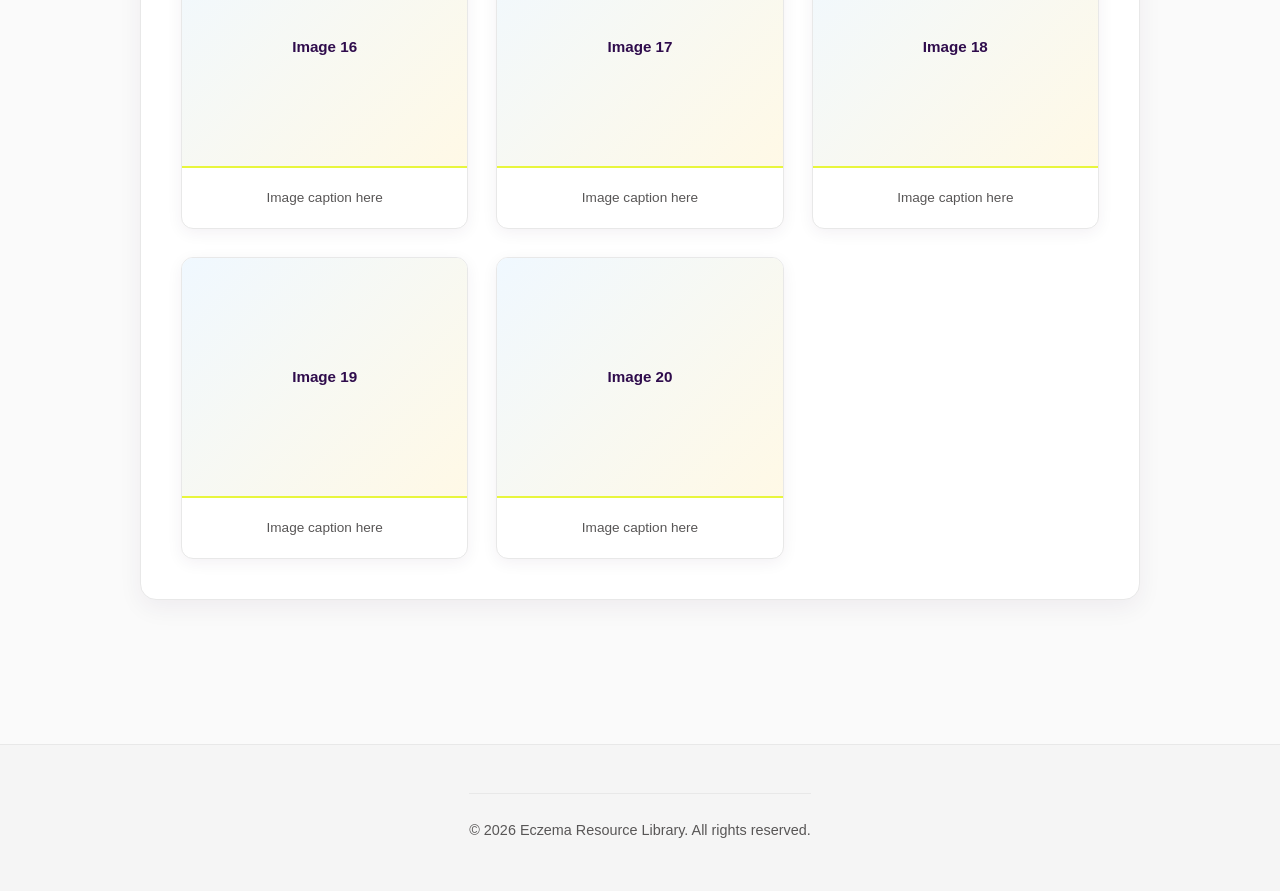
==== commit 2e5edc82: "Add files via upload" ====
--- a/atopic-dermatitis.html
+++ b/atopic-dermatitis.html
@@ -12,6 +12,7 @@
             <a href="index.html" class="logo">Eczema Resources</a>
             <ul class="nav-links">
                 <li><a href="resources-gallery.html">Gallery</a></li>
+                <li><a href="resources.html">Resources</a></li>
                 <li><a href="stories.html">Stories</a></li>
             </ul>
         </div>
--- a/style.css
+++ b/style.css
@@ -505,41 +505,60 @@
 }
 
 .article-page {
-    background: white;
-    border-radius: 16px;
-    box-shadow: 0 8px 30px rgba(0,0,0,0.08);
-    padding: 2rem;
-    margin-top: 2rem;
+    background: linear-gradient(180deg, #fbfbfd 0%, #ffffff 100%);
+    border-radius: 28px;
+    box-shadow: 0 20px 60px rgba(34, 41, 82, 0.08);
+    padding: 2.5rem;
+    margin-top: 2.5rem;
+    border: 1px solid rgba(147, 216, 247, 0.25);
 }
 
 .article-header {
     max-width: 900px;
     margin: 0 auto 2rem;
     text-align: center;
+    position: relative;
+}
+
+.article-header::after {
+    content: '';
+    position: absolute;
+    top: -40px;
+    right: -40px;
+    width: 180px;
+    height: 180px;
+    border-radius: 50%;
+    background: radial-gradient(circle, rgba(232, 246, 61, 0.18), transparent 62%);
+    z-index: 0;
+}
+
+.article-header > * {
+    position: relative;
+    z-index: 1;
 }
 
 .article-label {
     display: inline-flex;
-    padding: 0.4rem 0.85rem;
+    padding: 0.5rem 1rem;
     border-radius: 999px;
-    background: #E8F63D;
-    color: #2F0C4C;
+    background: #2F0C4C;
+    color: #E8F63D;
     font-weight: 700;
     letter-spacing: 0.5px;
+    margin-bottom: 1.25rem;
+    font-size: 0.95rem;
+}
+
+.article-header h1 {
+    font-size: 3rem;
     margin-bottom: 1rem;
-    font-size: 0.9rem;
-}
-
-.article-header h1 {
-    font-size: 2.75rem;
-    margin-bottom: 1rem;
-    color: #2F0C4C;
-    line-height: 1.1;
+    color: #1a3f90;
+    line-height: 1.05;
 }
 
 .article-meta {
-    color: #585656;
-    font-size: 0.94rem;
+    color: #4b5766;
+    font-size: 0.96rem;
     margin-bottom: 1.5rem;
 }
 
@@ -552,36 +571,37 @@
 }
 
 .article-intro {
-    color: #585656;
-    font-size: 1.1rem;
-    max-width: 780px;
+    color: #505f74;
+    font-size: 1.08rem;
+    max-width: 760px;
     margin: 0 auto;
     line-height: 1.8;
 }
 
 .article-image {
-    max-width: 900px;
+    max-width: 980px;
     margin: 2rem auto;
 }
 
 .article-image-placeholder {
-    background: linear-gradient(135deg, #93D8F7 0%, #E2E2E2 100%);
-    border-radius: 16px;
+    background: linear-gradient(135deg, #e9f4ff 0%, #ffffff 100%);
+    border-radius: 22px;
     height: 420px;
     display: flex;
     align-items: center;
     justify-content: center;
-    color: rgba(255,255,255,0.85);
+    color: #1a3f90;
     font-weight: 700;
     letter-spacing: 0.5px;
     font-size: 1rem;
-    border: 1px solid #e8e8e8;
+    border: 1px solid rgba(26, 63, 144, 0.12);
+    box-shadow: inset 0 0 0 1px rgba(255, 255, 255, 0.45);
 }
 
 .article-layout {
     display: grid;
-    grid-template-columns: 1fr 320px;
-    gap: 2rem;
+    grid-template-columns: 1.05fr 300px;
+    gap: 2.5rem;
     align-items: start;
 }
 
@@ -592,43 +612,46 @@
 }
 
 .article-section {
-    background: #fff;
-    padding: 1.75rem;
-    border-radius: 14px;
-    border: 1px solid #e8e8e8;
-    box-shadow: 0 4px 16px rgba(0,0,0,0.04);
+    background: #ffffff;
+    padding: 2rem;
+    border-radius: 24px;
+    border: 1px solid rgba(147, 216, 247, 0.25);
+    box-shadow: 0 14px 36px rgba(47, 12, 76, 0.06);
 }
 
 .article-section h2,
 .article-section h3 {
-    color: #2F0C4C;
+    color: #1a3f90;
     margin-bottom: 1rem;
 }
 
 .article-section p,
 .article-section li {
-    color: #585656;
+    color: #4f5f72;
     line-height: 1.8;
     font-size: 1rem;
 }
 
 .article-section ul {
     margin-top: 1rem;
-    padding-left: 1.2rem;
+    padding-left: 1.3rem;
 }
 
 .article-section ul li {
-    margin-bottom: 0.75rem;
+    margin-bottom: 0.85rem;
+    list-style: disc;
 }
 
 .article-quote {
-    padding: 1.75rem;
-    border-left: 6px solid #E8F63D;
-    background: #fff9d5;
-    color: #2F0C4C;
-    border-radius: 12px;
+    padding: 1.75rem 2rem;
+    border-left: 6px solid #1A3F90;
+    background: #eff6ff;
+    color: #1a3f90;
+    border-radius: 18px;
     font-size: 1.05rem;
     line-height: 1.8;
+    font-style: italic;
+    box-shadow: 0 10px 20px rgba(26, 63, 144, 0.08);
 }
 
 .article-sidebar {
@@ -637,22 +660,22 @@
 }
 
 .sidebar-card {
-    background: white;
-    border-radius: 14px;
-    border: 1px solid #e8e8e8;
-    padding: 1.5rem;
-    box-shadow: 0 4px 16px rgba(0,0,0,0.04);
+    background: #ffffff;
+    border-radius: 20px;
+    border: 1px solid rgba(147, 216, 247, 0.25);
+    padding: 1.75rem;
+    box-shadow: 0 12px 28px rgba(47, 12, 76, 0.06);
 }
 
 .sidebar-card h3 {
     margin-bottom: 1rem;
-    color: #2F0C4C;
-    font-size: 1.05rem;
+    color: #1a3f90;
+    font-size: 1.1rem;
 }
 
 .sidebar-card p {
-    color: #585656;
-    line-height: 1.7;
+    color: #586875;
+    line-height: 1.75;
     margin-bottom: 1rem;
 }
 
@@ -662,7 +685,8 @@
 }
 
 .sidebar-card ul li {
-    margin-bottom: 0.8rem;
+    margin-bottom: 0.9rem;
+    color: #4f5f72;
 }
 
 .sidebar-card ul li a {
@@ -789,6 +813,270 @@
 
 .resource-item a:hover {
     color: #2F0C4C;
+}
+
+/* Resources Page Cards */
+.resource-cards {
+    display: grid;
+    grid-template-columns: 1.7fr 1fr;
+    gap: 1.75rem;
+    margin-bottom: 2.5rem;
+    align-items: stretch;
+}
+
+.featured-resource-card {
+    position: relative;
+    background: linear-gradient(135deg, #fff8e5 0%, #ebf7ff 100%);
+    padding: 2.5rem;
+    border-radius: 24px;
+    box-shadow: 0 18px 40px rgba(47, 12, 76, 0.08);
+    border: 1px solid rgba(232, 246, 61, 0.2);
+    overflow: hidden;
+}
+
+.featured-resource-card::after {
+    content: '';
+    position: absolute;
+    top: -20%;
+    right: -15%;
+    width: 260px;
+    height: 260px;
+    border-radius: 50%;
+    background: radial-gradient(circle, rgba(232, 246, 61, 0.25), transparent 60%);
+}
+
+.featured-resource-card .resource-pill {
+    background: rgba(232, 246, 61, 0.25);
+    color: #2F0C4C;
+    padding: 0.65rem 1rem;
+    border-radius: 999px;
+    display: inline-flex;
+    margin-bottom: 1.25rem;
+}
+
+.featured-resource-card h3 {
+    font-size: 2.25rem;
+    margin-bottom: 1rem;
+    line-height: 1.05;
+    color: #2F0C4C;
+}
+
+.featured-resource-card p {
+    color: #4d575d;
+    font-size: 1.05rem;
+    line-height: 1.9;
+    margin-bottom: 1.5rem;
+    max-width: 620px;
+    position: relative;
+    z-index: 1;
+}
+
+.featured-highlight {
+    font-weight: 700;
+    color: #2F0C4C;
+    margin-bottom: 2rem;
+}
+
+.featured-resource-card .btn {
+    align-self: flex-start;
+    padding: 0.95rem 1.5rem;
+    font-size: 1rem;
+}
+
+.featured-image-placeholder {
+    margin-top: 1.5rem;
+    width: 100%;
+    height: 220px;
+    border-radius: 20px;
+    background: linear-gradient(135deg, #f1f8ff 0%, #dceeff 100%);
+    border: none;
+    display: flex;
+    align-items: center;
+    justify-content: center;
+    overflow: hidden;
+}
+
+.featured-image-placeholder img {
+    width: 100%;
+    height: 100%;
+    object-fit: cover;
+    display: block;
+}
+
+.featured-column {
+    display: grid;
+    gap: 1.75rem;
+}
+
+.support-card {
+    background: white;
+    border-radius: 20px;
+    padding: 1.75rem;
+    border: 1px solid #ebeef0;
+    box-shadow: 0 12px 34px rgba(47, 12, 76, 0.06);
+    display: grid;
+    gap: 1rem;
+}
+
+.support-card h3 {
+    margin: 0;
+    color: #2F0C4C;
+    font-size: 1.4rem;
+}
+
+.support-card p {
+    margin: 0;
+    color: #606a73;
+    line-height: 1.75;
+}
+
+.support-image-placeholder {
+    min-height: 180px;
+    border-radius: 18px;
+    background: linear-gradient(135deg, #e8f6ff 0%, #f8fbff 100%);
+    border: 1px dashed #93D8F7;
+    color: #1A3F90;
+    display: flex;
+    align-items: center;
+    justify-content: center;
+    text-align: center;
+    padding: 1rem;
+    font-size: 0.95rem;
+}
+
+.resource-preview-grid {
+    display: grid;
+    gap: 1.5rem;
+}
+
+.resource-sidebar {
+    display: grid;
+    gap: 1.5rem;
+}
+
+.resource-card {
+    background: white;
+    border-radius: 20px;
+    padding: 1.75rem;
+    border: 1px solid #ebeef0;
+    box-shadow: 0 12px 34px rgba(47, 12, 76, 0.06);
+    display: flex;
+    flex-direction: column;
+    gap: 1rem;
+    transition: transform 0.3s ease, box-shadow 0.3s ease;
+}
+
+.resource-card:hover {
+    transform: translateY(-6px);
+    box-shadow: 0 18px 48px rgba(47, 12, 76, 0.1);
+}
+
+.resource-pill {
+    align-self: flex-start;
+    background: rgba(147, 216, 247, 0.2);
+    color: #1d3b5c;
+    padding: 0.55rem 0.9rem;
+    border-radius: 999px;
+    font-size: 0.82rem;
+    font-weight: 700;
+    letter-spacing: 0.4px;
+}
+
+.resource-card h3 {
+    font-size: 1.3rem;
+    margin: 0;
+    color: #2F0C4C;
+}
+
+.resource-card p {
+    margin: 0;
+    color: #606a73;
+    line-height: 1.8;
+    font-size: 0.98rem;
+    flex-grow: 1;
+}
+
+.resource-card a {
+    display: inline-flex;
+    align-items: center;
+    justify-content: center;
+    width: fit-content;
+    padding: 0.75rem 1.25rem;
+    border-radius: 999px;
+    background: #2F0C4C;
+    color: #E8F63D;
+    text-decoration: none;
+    font-weight: 700;
+    transition: background 0.3s ease, transform 0.3s ease;
+}
+
+.resource-card a:hover {
+    background: #1A3F90;
+    transform: translateY(-2px);
+}
+
+.resource-callout-card {
+    background: #ffffff;
+    border-radius: 20px;
+    border: 1px solid #ebeef0;
+    box-shadow: 0 12px 34px rgba(47, 12, 76, 0.06);
+    padding: 1.75rem;
+    display: grid;
+    gap: 1rem;
+}
+
+.callout-badge {
+    display: inline-flex;
+    align-items: center;
+    justify-content: center;
+    padding: 0.5rem 0.85rem;
+    background: rgba(232, 246, 61, 0.22);
+    color: #2F0C4C;
+    border-radius: 999px;
+    font-size: 0.8rem;
+    font-weight: 700;
+}
+
+.resource-callout-card h3 {
+    margin: 0;
+    color: #2F0C4C;
+    font-size: 1.4rem;
+}
+
+.resource-callout-card p {
+    margin: 0;
+    color: #606a73;
+    line-height: 1.75;
+}
+
+.callout-list {
+    padding-left: 1.1rem;
+    margin: 0;
+    color: #4c5564;
+    line-height: 1.8;
+    list-style: disc;
+}
+
+.callout-list li {
+    margin-bottom: 0.75rem;
+}
+
+@media (max-width: 980px) {
+    .resource-cards {
+        grid-template-columns: 1fr;
+    }
+}
+
+@media (max-width: 720px) {
+    .featured-resource-card,
+    .resource-card {
+        padding: 1.75rem;
+        border-radius: 18px;
+    }
+
+    .featured-resource-card h3 {
+        font-size: 1.9rem;
+    }
 }
 
 /* Newsletter Section */
